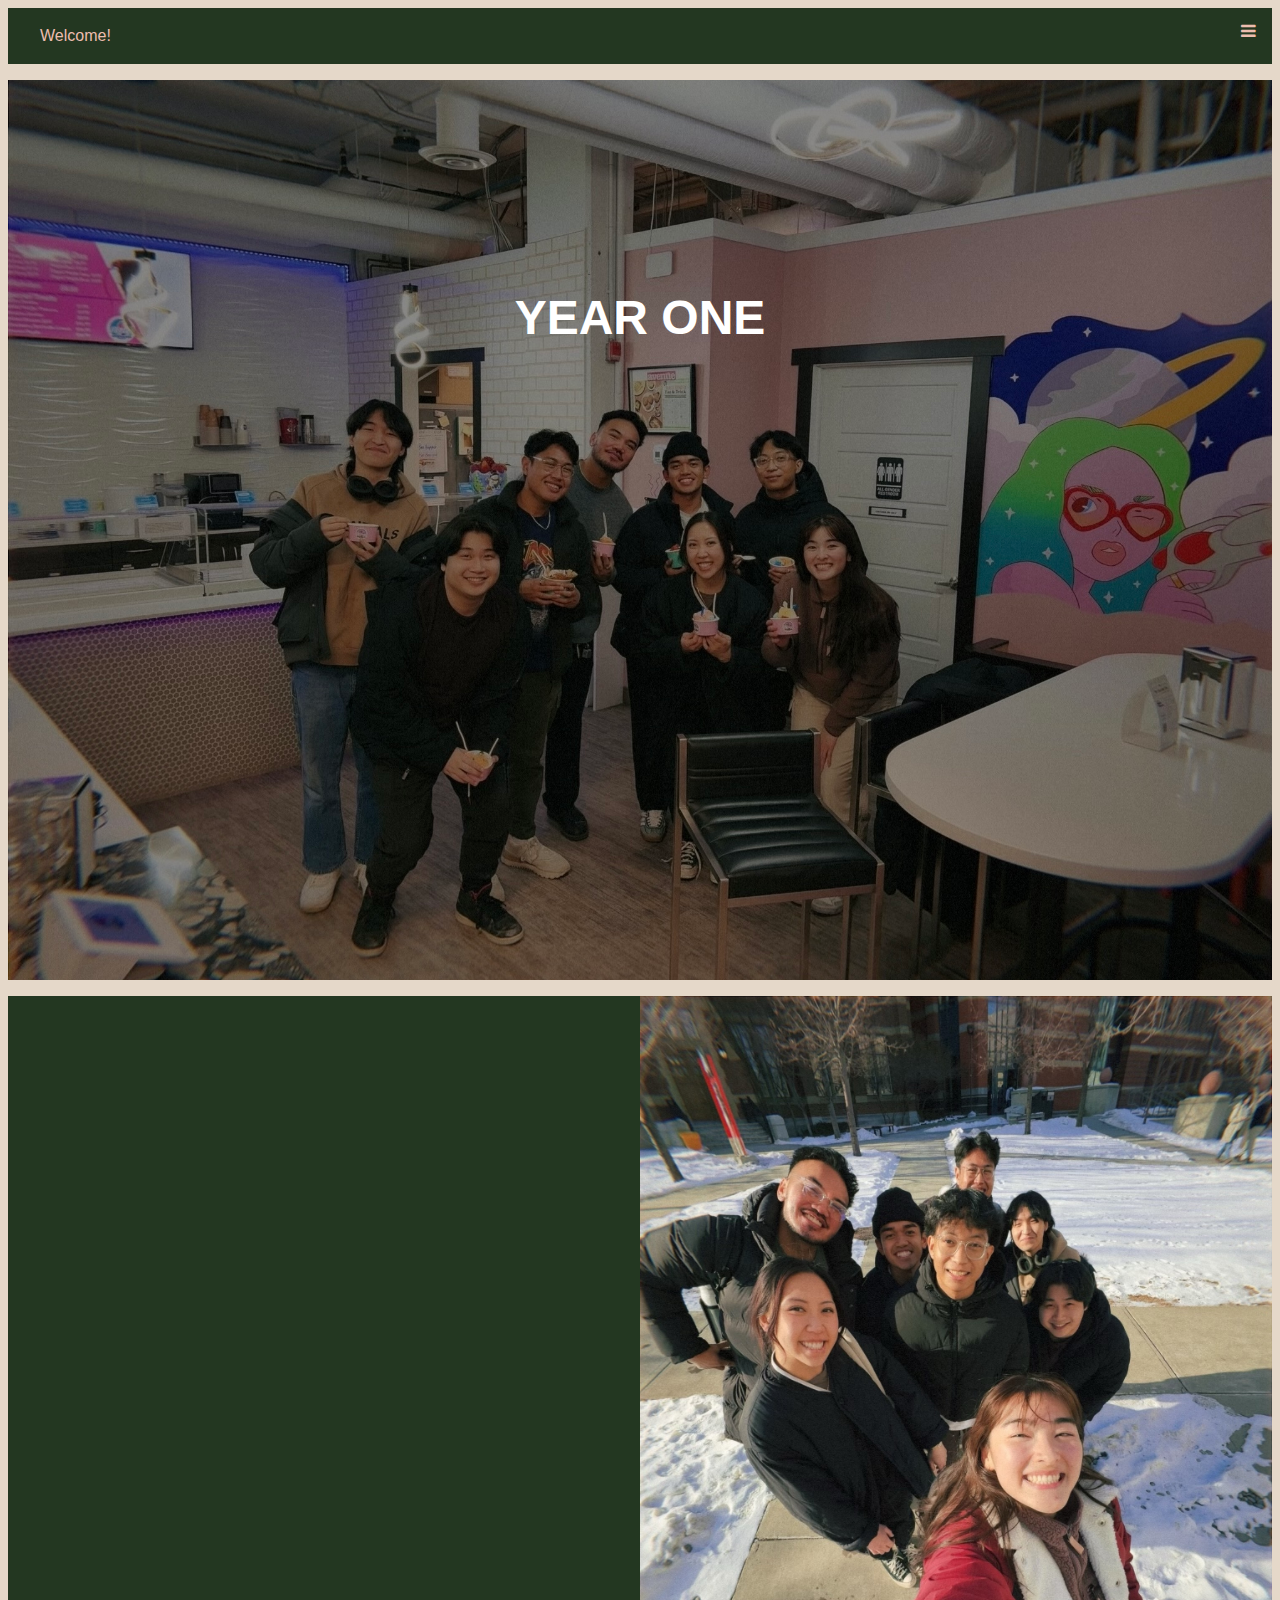
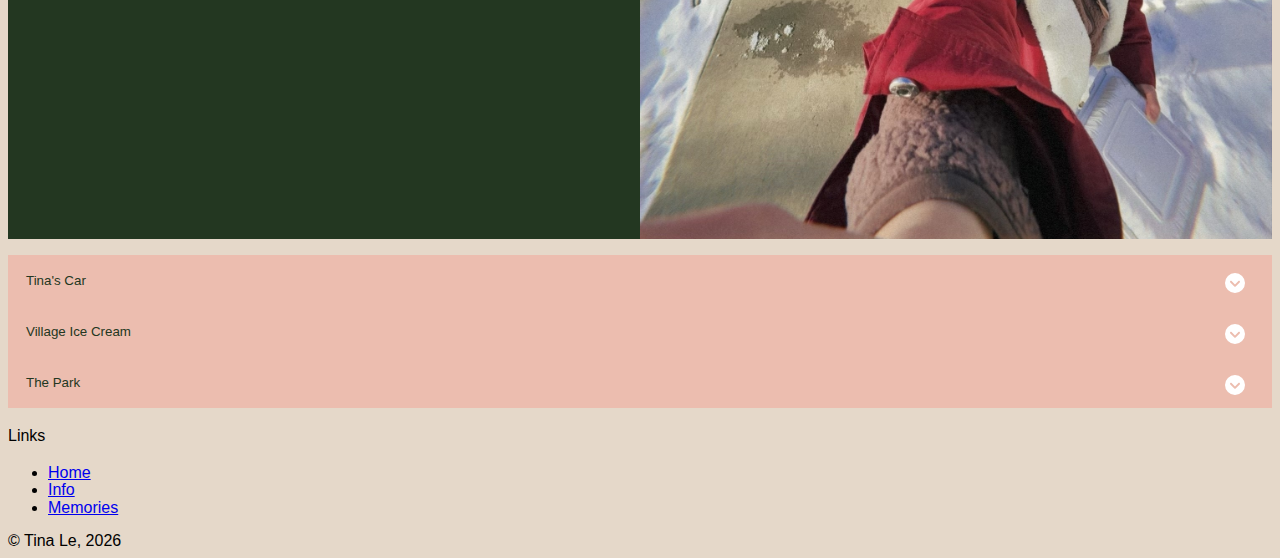
==== index.html @ 7e083ab2 "first commit" ====
<!DOCTYPE html>
<html lang="en">
<head>
  <meta charset="UTF-8">
  <meta http-equiv="X-UA-Compatible" content="IE=edge">
  <meta name="viewport" content="width=device-width, initial-scale=1.0">
  <link rel="stylesheet" type="text/css" href="styles/stylesheet.css">
  <!-- GOOGLE FONT -->
  <link rel="preconnect" href="https://fonts.googleapis.com">
  <link rel="preconnect" href="https://fonts.gstatic.com" crossorigin>
  <link href="https://fonts.googleapis.com/css2?family=Montserrat:ital,wght@0,100..900;1,100..900&display=swap" rel="stylesheet">
  <!-- FONT AWESOME LINK -->
  <link rel="stylesheet" href="https://cdnjs.cloudflare.com/ajax/libs/font-awesome/4.7.0/css/font-awesome.min.css">
  <!-- JAVA -->
  <script async src="styles/script.js"></script>
  <title>Year One</title>
</head>

<body>
  <header>
    <div class="topnav">
      <p>Welcome!</p>
      <div id="Links">
        <a href="#hero">Home</a>
        <a href="#content">Info</a>
        <a href="#accordion">Memories</a>
        <a href="page2.html">Penta</a>
      </div>
      <a href="javascript:void(0);" class="icon" onclick="myFunction()">
        <i class="fa fa-bars"></i>
      </a>
    </div>
</header>

  <!-- HERO IMAGE -->
  <section id="hero" class="hero-container" tabindex="0">
    <img src="assets/KiddosAbbys.jpg" alt="">
    <div class="hero-text">
      <h1>YEAR ONE</h1>
    </div>
  </section>

  <!-- CONTENT -->
  <section id="content" class="container content-container">
    <div class="content-text">
      <h2>Welcome to our memories!</h2>
        <p>Lorem ipsum dolor sit amet consectetur adipisicing elit. Id fuga porro sequi ipsa deserunt sed expedita vitae facere ea, similique soluta facilis amet minus. Ratione sit doloremque illo perspiciatis dicta?</p>
    </div>
    </div>
    <img class = "content-img" src="assets/kiddosout.JPEG" alt="two frying pans on an open fire">
  </section>

  <!-- ACCORDION w/ FONT AWESOME ICONS -->
    <div id="accordion" class="container accordion-container">
      <button class="accordion">Tina's Car
        <svg xmlns="http://www.w3.org/2000/svg" height="20" width="20" viewBox="0 0 512 512"><!--!Font Awesome Free 6.5.1 by @fontawesome - https://fontawesome.com License - https://fontawesome.com/license/free Copyright 2024 Fonticons, Inc.-->
          <path fill="#ffffff" d="M256 0a256 256 0 1 0 0 512A256 256 0 1 0 256 0zM135 241c-9.4-9.4-9.4-24.6 0-33.9s24.6-9.4 33.9 0l87 87 87-87c9.4-9.4 24.6-9.4 33.9 0s9.4 24.6 0 33.9L273 345c-9.4 9.4-24.6 9.4-33.9 0L135 241z"/></svg>
      </button>
      <div class="panel">
      <p>Desparate times call for desparate measures.</p>
      <img class="accimg" src="assets/car.jpeg" alt="">
      </div>

      <button class="accordion"> Village Ice Cream
        <svg xmlns="http://www.w3.org/2000/svg" height="20" width="20" viewBox="0 0 512 512"><!--!Font Awesome Free 6.5.1 by @fontawesome - https://fontawesome.com License - https://fontawesome.com/license/free Copyright 2024 Fonticons, Inc.-->
          <path fill="#ffffff" d="M256 0a256 256 0 1 0 0 512A256 256 0 1 0 256 0zM135 241c-9.4-9.4-9.4-24.6 0-33.9s24.6-9.4 33.9 0l87 87 87-87c9.4-9.4 24.6-9.4 33.9 0s9.4 24.6 0 33.9L273 345c-9.4 9.4-24.6 9.4-33.9 0L135 241z"/></svg>
      </button>
      <div class="panel">
      <p>Boys night.</p>
      <img class="accimg" src="assets/Village.jpeg" alt="">
    </div>

      <button class="accordion"> The Park
        <svg xmlns="http://www.w3.org/2000/svg" height="20" width="20" viewBox="0 0 512 512"><!--!Font Awesome Free 6.5.1 by @fontawesome - https://fontawesome.com License - https://fontawesome.com/license/free Copyright 2024 Fonticons, Inc.-->
          <path fill="#ffffff" d="M256 0a256 256 0 1 0 0 512A256 256 0 1 0 256 0zM135 241c-9.4-9.4-9.4-24.6 0-33.9s24.6-9.4 33.9 0l87 87 87-87c9.4-9.4 24.6-9.4 33.9 0s9.4 24.6 0 33.9L273 345c-9.4 9.4-24.6 9.4-33.9 0L135 241z"/></svg>
        </button>
      <div class="panel">
      <p>Do you remeber the rules for grounders?</p>
      <img class="accimg" src="assets/Park.JPG" alt="">
    </div>
    </div>
    <!-- FOOTER -->
    <footer>
      <div class="footernav">
        <p> Links </p>
        <nav>
            <ul class="list">
                <li><a href="#hero">Home</a></li>
                <li><a href="#content">Info</a></li>
                <li><a href="#accordion">Memories</a></li>
            </ul>
        </nav>
      </div>

      <!-- COPYRIGHT DATE -->
      <div id="footer">&copy; Tina Le, <span id="currentYear"></span>
      </div>
    </footer>
</body>
</html>
---- styles/stylesheet.css ----
/*----- FONTS -----*/
body {
  background-color: #E5D8C9;
  font-family: "Roboto", Arial, Helvetica, sans-serif;
  line-height: 1.1;
}

h1 {
  font-size: 3rem;
}

h2 {
  font-size: 1.5rem;
  font-weight: 600;
}

h3 {
  font-size: 1.25rem;
  text-transform: uppercase;
}

p {
  font-size: 1rem;
  line-height: 1.5;
}

/*----- NAV BAR -----*/
.topnav {
  overflow: hidden;
  background-color:#233721;
  position: relative;
  color: #ECBDAF;
  text-indent: 2rem;
}

.topnav #Links {
  display: none;
}

.topnav a {
  color: #ECBDAF;
  padding: 14px 16px;
  text-decoration: none;
  font-size: 17px;
  display: block;
}

.topnav a.icon {
  display: block;
  position: absolute;
  right: 0;
  top: 0;
}

.active {
  background-color: #d746b3;
  color: rgb(198, 52, 52);
}

/*----- HERO IMAGE -----*/
.hero-container {
  height: 100vh;
  margin-top: 1rem;
  margin-bottom: 1rem;
}

.hero-container img {
  width: 100%;
  object-fit: cover;
}

#hero {
  position: relative;
  display: flex;
  justify-content: center;
}

.hero-text {
  font-family: "Rampart One", Arial, Helvetica, sans-serif; /* GOOGLE FONT + back up fonts */
  font-weight: 500;
  font-style: normal;
  color: white;
  text-align: center;
  position: absolute;
  top: 20%;
}

/*----- CONTENT -----*/
.content-container {
  display: grid;
  grid-template-columns: 1fr 1fr; /* CREATING TWO COLUMNS */
  text-align: center;
  background-color:#233721;
  color: #233721;
  margin-bottom: 1rem;
}

.content-text {
  display: flex;
  flex-direction: column;
  justify-content: center;
  align-items: center; /* CENTER HORIZONTALLY */
  text-align: center;
  padding: 0 7vw;
}

.content-img {
  max-width: 100%; /* IMAGE FILLS WIDTH OF COLUMN */
  max-height: 100%; /* IMAGE FILLS HEIGHT OF COLUMN */
}

/*----- ACCORDION -----*/
.accordion-container {
  background-color: #E5D8C9;
  color: #233721;
  height: auto;
  margin-bottom: 1rem;
}

.accordion {
  background-color: #ECBDAF;
  color: #233721;
  cursor:pointer;
  padding: 18px;
  width: 100%;
  text-align: left;
  border: none;
  outline: none;
  transition: 0.4s;
  position: relative;
  padding-right: 24px;
}

.active, .accordion:hover { 
  background-color: #233721; /* CHANGE HOVER COLOUR */
  color: #ECBDAF; /* HOVER TEXT */
}

.accordion:focus {
  outline: 2px solid blue;
}

.accordion svg {
  position: absolute;
  padding-right: 3vh;
  right: 0; /* MOVE ICON TO RIGHT OF BUTTON */
}

.panel {
  padding: 0 18px;
  background-color: #E5D8C9;
  display: none;
  overflow: hidden;
}

.accimg {
  max-height: 80vh;
  object-fit: cover;
}

/*----- MEDIA QUERIES -----*/
/*----- MOBILE -----*/
@media screen and (max-width: 768px) {

  .content-container {
    grid-template-columns: 1fr; /* CHANGE TO ONE COLUMN */
  }

  .content-img {
    padding-top: 5vh;
    max-width: 100%; /* IMAGE FILLS WIDTH OF COLUMN */
    max-height: 100%; /* IMAGE FILLS HEIGHT OF COLUMN */
  }

/*----- Tablet -----*/
@media screen and (min-width: 768px) {
}

/*----- Desktop -----*/
@media screen and (min-width: 1200px) {
}

/*----- FOOTER -----*/
.footer-container {
  display: grid;
  grid-column: span 3;
}

footer {
  display: grid;
  grid-template-columns: repeat(4, 1fr);
  text-align: left;
  padding: 1vh;
  background-color: #E5D8C9;
  color: #233721;
  justify-content: space-around;
}

.nav {
  text-align: left;
  padding-left: 4vh;
  line-height: 1.5;
}

#footer {
  text-align: center;
  grid-column: 1 / -1; /* Span all columns */
  padding-top: 1vh;
  padding-bottom: 1vh;

}

.nav .list li a:hover {
  color:white; /* Change color on hover */
  background-color: #8a442b; /* Change background color on hover */
}
}
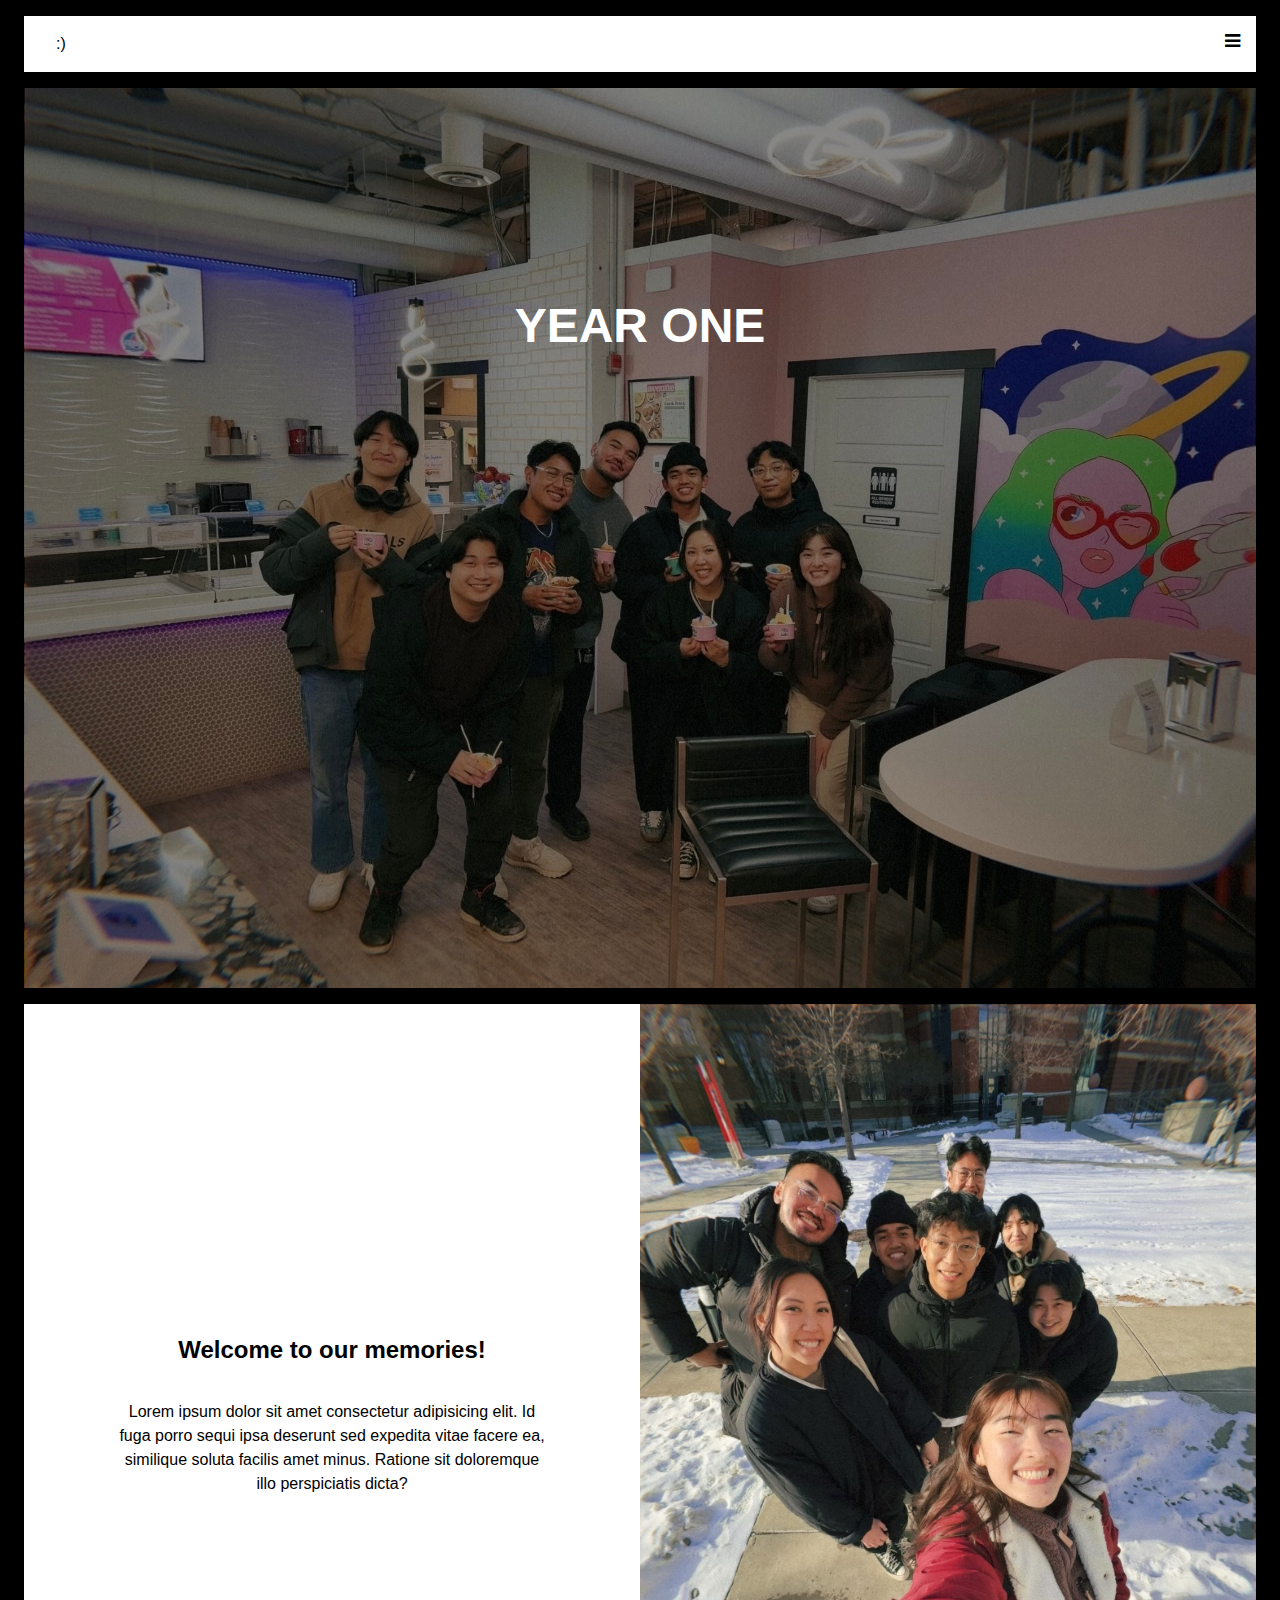
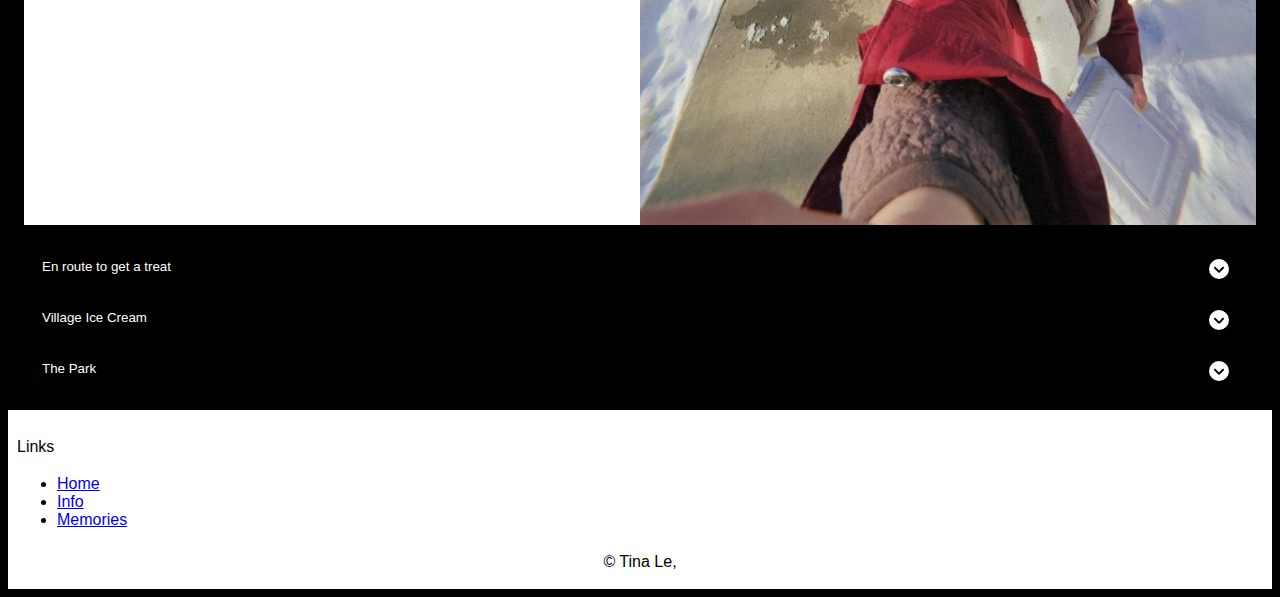
==== commit f50126a5: "optimized imgs" ====
--- a/index.html
+++ b/index.html
@@ -4,26 +4,27 @@
   <meta charset="UTF-8">
   <meta http-equiv="X-UA-Compatible" content="IE=edge">
   <meta name="viewport" content="width=device-width, initial-scale=1.0">
+<!-- CSS -->
   <link rel="stylesheet" type="text/css" href="styles/stylesheet.css">
-  <!-- GOOGLE FONT -->
+<!-- GOOGLE FONT -->
   <link rel="preconnect" href="https://fonts.googleapis.com">
   <link rel="preconnect" href="https://fonts.gstatic.com" crossorigin>
   <link href="https://fonts.googleapis.com/css2?family=Montserrat:ital,wght@0,100..900;1,100..900&display=swap" rel="stylesheet">
-  <!-- FONT AWESOME LINK -->
+<!-- FONT AWESOME LINK -->
   <link rel="stylesheet" href="https://cdnjs.cloudflare.com/ajax/libs/font-awesome/4.7.0/css/font-awesome.min.css">
-  <!-- JAVA -->
-  <script async src="styles/script.js"></script>
   <title>Year One</title>
 </head>
 
 <body>
   <header>
+<!-- NAV BAR -->
     <div class="topnav">
-      <p>Welcome!</p>
-      <div id="Links">
+      <p>:)</p>
+      <div id="links" style="display: none;">
         <a href="#hero">Home</a>
         <a href="#content">Info</a>
         <a href="#accordion">Memories</a>
+<!-- LINK TO PAGE 2-->
         <a href="page2.html">Penta</a>
       </div>
       <a href="javascript:void(0);" class="icon" onclick="myFunction()">
@@ -32,33 +33,32 @@
     </div>
 </header>
 
-  <!-- HERO IMAGE -->
+<!-- HERO IMAGE -->
   <section id="hero" class="hero-container" tabindex="0">
-    <img src="assets/KiddosAbbys.jpg" alt="">
+    <img src="assets/KiddosAbbys.jpg" alt="a group of pals getting ice cream at Abby's Creations">
     <div class="hero-text">
       <h1>YEAR ONE</h1>
     </div>
   </section>
 
-  <!-- CONTENT -->
+<!-- CONTENT -->
   <section id="content" class="container content-container">
     <div class="content-text">
       <h2>Welcome to our memories!</h2>
         <p>Lorem ipsum dolor sit amet consectetur adipisicing elit. Id fuga porro sequi ipsa deserunt sed expedita vitae facere ea, similique soluta facilis amet minus. Ratione sit doloremque illo perspiciatis dicta?</p>
     </div>
-    </div>
-    <img class = "content-img" src="assets/kiddosout.JPEG" alt="two frying pans on an open fire">
+    <img class = "content-img" src="assets/kiddosout.JPEG" alt="a group of pals on SAIT campus after school">
   </section>
 
   <!-- ACCORDION w/ FONT AWESOME ICONS -->
     <div id="accordion" class="container accordion-container">
-      <button class="accordion">Tina's Car
+      <button class="accordion">En route to get a treat
         <svg xmlns="http://www.w3.org/2000/svg" height="20" width="20" viewBox="0 0 512 512"><!--!Font Awesome Free 6.5.1 by @fontawesome - https://fontawesome.com License - https://fontawesome.com/license/free Copyright 2024 Fonticons, Inc.-->
           <path fill="#ffffff" d="M256 0a256 256 0 1 0 0 512A256 256 0 1 0 256 0zM135 241c-9.4-9.4-9.4-24.6 0-33.9s24.6-9.4 33.9 0l87 87 87-87c9.4-9.4 24.6-9.4 33.9 0s9.4 24.6 0 33.9L273 345c-9.4 9.4-24.6 9.4-33.9 0L135 241z"/></svg>
       </button>
       <div class="panel">
       <p>Desparate times call for desparate measures.</p>
-      <img class="accimg" src="assets/car.jpeg" alt="">
+      <img class="accimg" src="assets/car.jpeg" alt="a group of pals inside a nissan rogue">
       </div>
 
       <button class="accordion"> Village Ice Cream
@@ -67,7 +67,7 @@
       </button>
       <div class="panel">
       <p>Boys night.</p>
-      <img class="accimg" src="assets/Village.jpeg" alt="">
+      <img class="accimg" src="assets/Village.jpeg" alt="a group of pals enjoying ice cream at village ice cream">
     </div>
 
       <button class="accordion"> The Park
@@ -76,9 +76,10 @@
         </button>
       <div class="panel">
       <p>Do you remeber the rules for grounders?</p>
-      <img class="accimg" src="assets/Park.JPG" alt="">
+      <img class="accimg" src="assets/Park.jpeg" alt="a group of pals playing on a park">
     </div>
     </div>
+
     <!-- FOOTER -->
     <footer>
       <div class="footernav">
@@ -93,8 +94,11 @@
       </div>
 
       <!-- COPYRIGHT DATE -->
-      <div id="footer">&copy; Tina Le, <span id="currentYear"></span>
+      <div id="copyright">&copy; Tina Le, <span id="currentYear"></span>
       </div>
     </footer>
 </body>
-</html>+</html>
+
+<!-- JAVA -->
+<script async src="js/script.js"></script>--- a/styles/stylesheet.css
+++ b/styles/stylesheet.css
@@ -1,8 +1,8 @@
 
 /*----- FONTS -----*/
 body {
-  background-color: #E5D8C9;
-  font-family: "Roboto", Arial, Helvetica, sans-serif;
+  background-color: black;
+  font-family: Arial, Helvetica, 'Courier New', Courier, monospace, sans-serif;
   line-height: 1.1;
 }
 
@@ -28,41 +28,38 @@
 /*----- NAV BAR -----*/
 .topnav {
   overflow: hidden;
-  background-color:#233721;
+  background-color:white;
   position: relative;
-  color: #ECBDAF;
+  color: black;
   text-indent: 2rem;
-}
-
-.topnav #Links {
-  display: none;
+  margin: 1rem;
 }
 
 .topnav a {
-  color: #ECBDAF;
-  padding: 14px 16px;
+  color: black;
+  padding: 1rem 1rem;
   text-decoration: none;
-  font-size: 17px;
+  font-size: 18px;
   display: block;
 }
 
 .topnav a.icon {
-  display: block;
+  display: flex;
   position: absolute;
   right: 0;
   top: 0;
+  bottom: 0;
 }
 
-.active {
-  background-color: #d746b3;
-  color: rgb(198, 52, 52);
+.topnav a:hover {
+  background-color: black;
+  color: white;
 }
 
 /*----- HERO IMAGE -----*/
 .hero-container {
   height: 100vh;
-  margin-top: 1rem;
-  margin-bottom: 1rem;
+  margin: 1rem;
 }
 
 .hero-container img {
@@ -91,50 +88,45 @@
   display: grid;
   grid-template-columns: 1fr 1fr; /* CREATING TWO COLUMNS */
   text-align: center;
-  background-color:#233721;
-  color: #233721;
-  margin-bottom: 1rem;
+  background-color:white;
+  color: black;
+  margin: 1rem;
 }
 
 .content-text {
   display: flex;
   flex-direction: column;
   justify-content: center;
-  align-items: center; /* CENTER HORIZONTALLY */
   text-align: center;
   padding: 0 7vw;
 }
 
 .content-img {
-  max-width: 100%; /* IMAGE FILLS WIDTH OF COLUMN */
-  max-height: 100%; /* IMAGE FILLS HEIGHT OF COLUMN */
+  max-width: 100%;
+  max-height: 100%;
 }
 
 /*----- ACCORDION -----*/
 .accordion-container {
-  background-color: #E5D8C9;
-  color: #233721;
   height: auto;
-  margin-bottom: 1rem;
+  margin: 1rem;
 }
 
 .accordion {
-  background-color: #ECBDAF;
-  color: #233721;
+  background-color: black;
+  color: white;
   cursor:pointer;
   padding: 18px;
   width: 100%;
   text-align: left;
   border: none;
-  outline: none;
   transition: 0.4s;
   position: relative;
-  padding-right: 24px;
 }
 
-.active, .accordion:hover { 
-  background-color: #233721; /* CHANGE HOVER COLOUR */
-  color: #ECBDAF; /* HOVER TEXT */
+.active,.accordion:hover { 
+  background-color: white; /* CHANGE HOVER COLOUR */
+  color:black; /* HOVER TEXT */
 }
 
 .accordion:focus {
@@ -148,10 +140,9 @@
 }
 
 .panel {
-  padding: 0 18px;
-  background-color: #E5D8C9;
+  background-color:black;
+  color: white;
   display: none;
-  overflow: hidden;
 }
 
 .accimg {
@@ -172,28 +163,15 @@
     max-width: 100%; /* IMAGE FILLS WIDTH OF COLUMN */
     max-height: 100%; /* IMAGE FILLS HEIGHT OF COLUMN */
   }
-
-/*----- Tablet -----*/
-@media screen and (min-width: 768px) {
-}
-
-/*----- Desktop -----*/
-@media screen and (min-width: 1200px) {
 }
 
 /*----- FOOTER -----*/
-.footer-container {
-  display: grid;
-  grid-column: span 3;
-}
-
 footer {
+  background-color: white;
   display: grid;
   grid-template-columns: repeat(4, 1fr);
   text-align: left;
   padding: 1vh;
-  background-color: #E5D8C9;
-  color: #233721;
   justify-content: space-around;
 }
 
@@ -203,16 +181,9 @@
   line-height: 1.5;
 }
 
-#footer {
+#copyright {
   text-align: center;
   grid-column: 1 / -1; /* Span all columns */
   padding-top: 1vh;
   padding-bottom: 1vh;
-
-}
-
-.nav .list li a:hover {
-  color:white; /* Change color on hover */
-  background-color: #8a442b; /* Change background color on hover */
-}
 }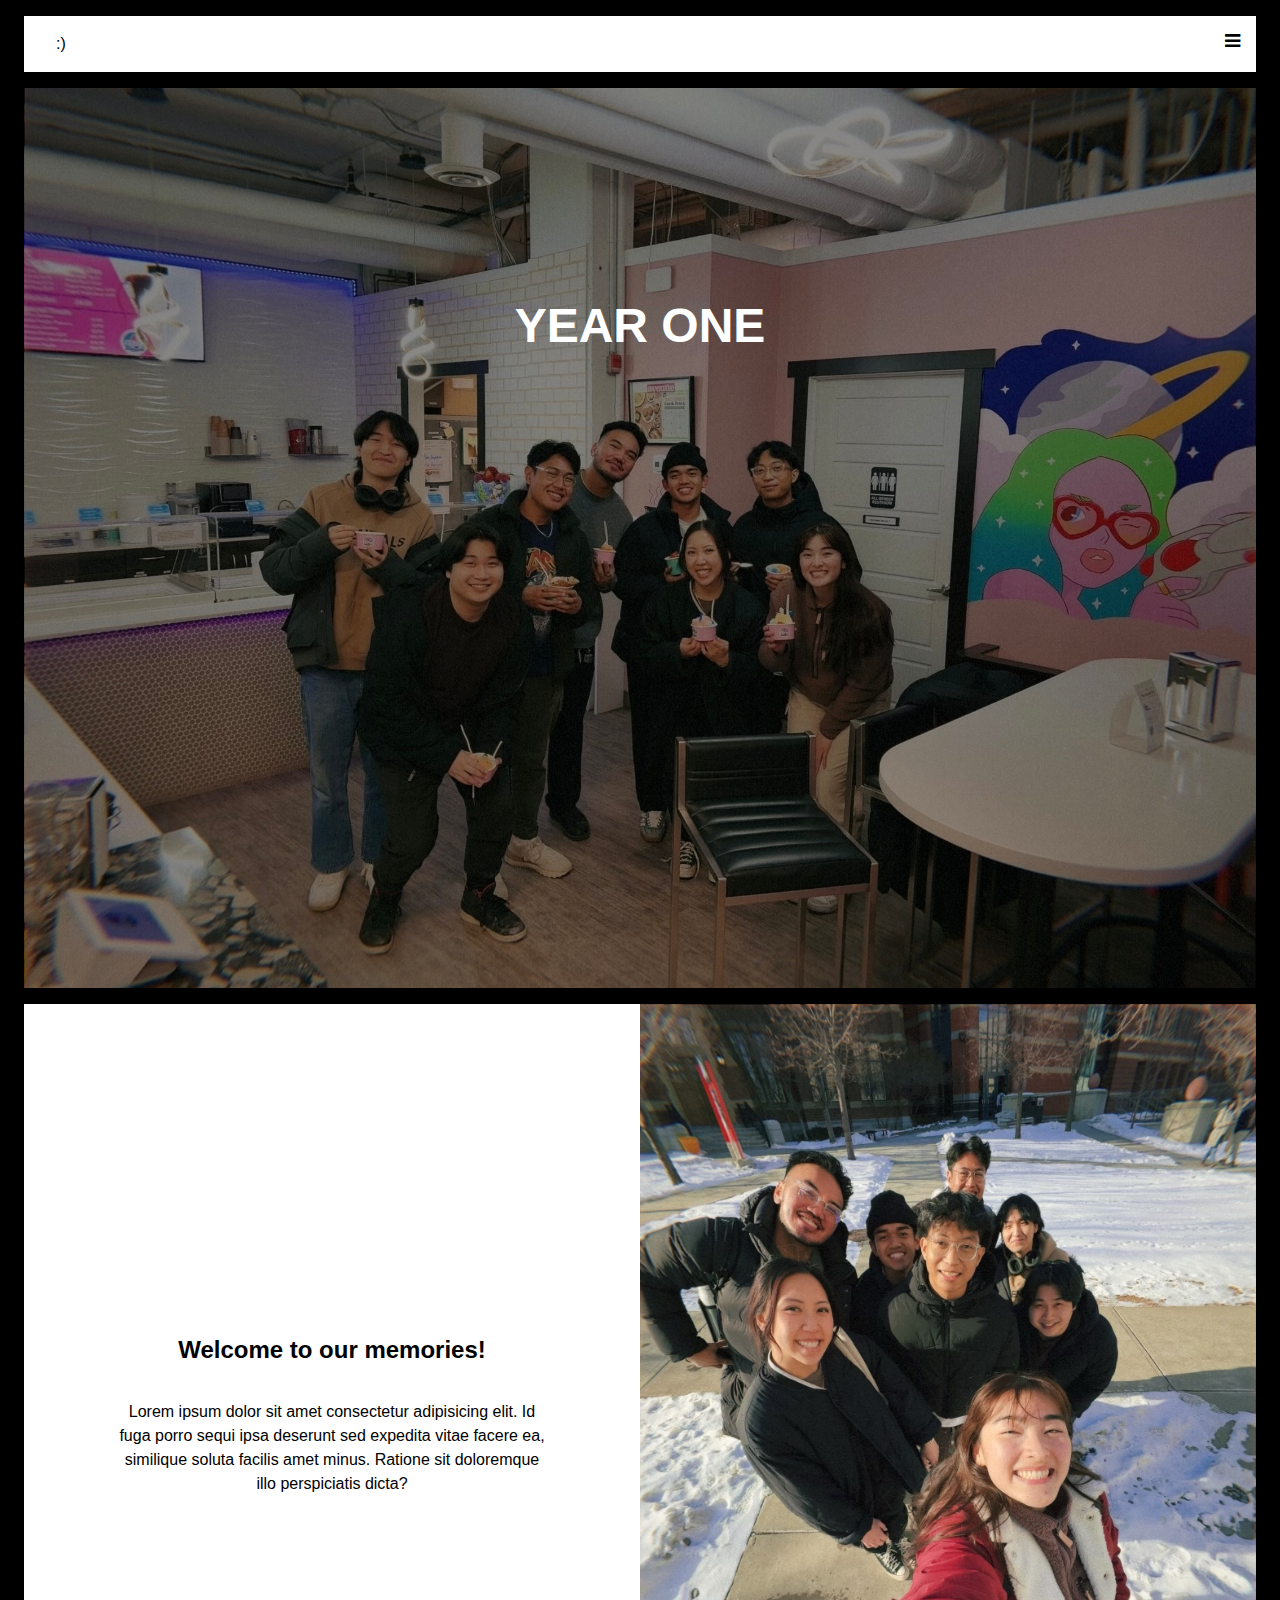
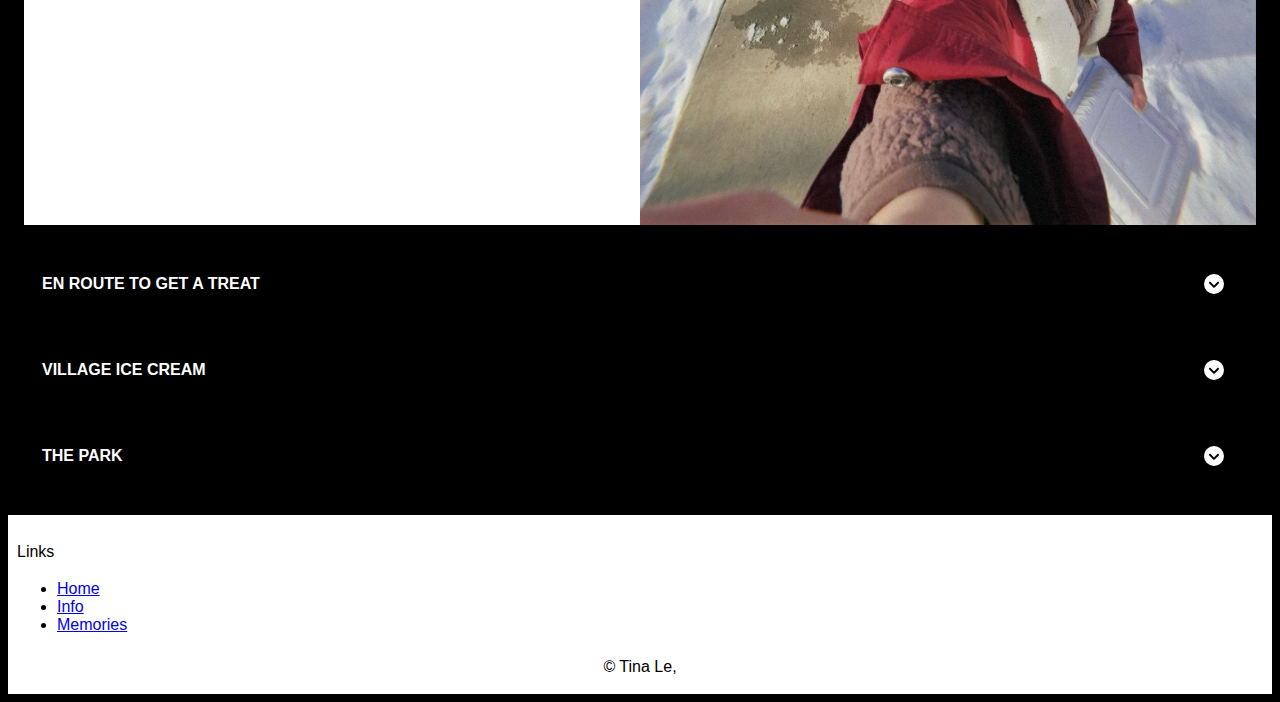
==== commit d1f30d39: "alt tags" ====
--- a/index.html
+++ b/index.html
@@ -35,7 +35,7 @@
 
 <!-- HERO IMAGE -->
   <section id="hero" class="hero-container" tabindex="0">
-    <img src="assets/KiddosAbbys.jpg" alt="a group of pals getting ice cream at Abby's Creations">
+    <img src="assets/KiddosAbbys.jpg" alt="a group of pals posing in Abby's Creations with their ice cream">
     <div class="hero-text">
       <h1>YEAR ONE</h1>
     </div>
@@ -47,36 +47,38 @@
       <h2>Welcome to our memories!</h2>
         <p>Lorem ipsum dolor sit amet consectetur adipisicing elit. Id fuga porro sequi ipsa deserunt sed expedita vitae facere ea, similique soluta facilis amet minus. Ratione sit doloremque illo perspiciatis dicta?</p>
     </div>
-    <img class = "content-img" src="assets/kiddosout.JPEG" alt="a group of pals on SAIT campus after school">
+    <img class = "content-img" src="assets/kiddosout.JPEG" alt="a group of pals on a snowy SAIT campus after school">
   </section>
 
   <!-- ACCORDION w/ FONT AWESOME ICONS -->
     <div id="accordion" class="container accordion-container">
-      <button class="accordion">En route to get a treat
+      <button class="accordion"><h3>En route to get a treat</h3>
         <svg xmlns="http://www.w3.org/2000/svg" height="20" width="20" viewBox="0 0 512 512"><!--!Font Awesome Free 6.5.1 by @fontawesome - https://fontawesome.com License - https://fontawesome.com/license/free Copyright 2024 Fonticons, Inc.-->
           <path fill="#ffffff" d="M256 0a256 256 0 1 0 0 512A256 256 0 1 0 256 0zM135 241c-9.4-9.4-9.4-24.6 0-33.9s24.6-9.4 33.9 0l87 87 87-87c9.4-9.4 24.6-9.4 33.9 0s9.4 24.6 0 33.9L273 345c-9.4 9.4-24.6 9.4-33.9 0L135 241z"/></svg>
       </button>
       <div class="panel">
       <p>Desparate times call for desparate measures.</p>
-      <img class="accimg" src="assets/car.jpeg" alt="a group of pals inside a nissan rogue">
+      <img class="accimg" src="assets/car.jpeg" alt="a group of pals cramped inside a nissan rogue">
       </div>
 
-      <button class="accordion"> Village Ice Cream
+      <button class="accordion">
+        <h3>Village Ice Cream</h3>
         <svg xmlns="http://www.w3.org/2000/svg" height="20" width="20" viewBox="0 0 512 512"><!--!Font Awesome Free 6.5.1 by @fontawesome - https://fontawesome.com License - https://fontawesome.com/license/free Copyright 2024 Fonticons, Inc.-->
           <path fill="#ffffff" d="M256 0a256 256 0 1 0 0 512A256 256 0 1 0 256 0zM135 241c-9.4-9.4-9.4-24.6 0-33.9s24.6-9.4 33.9 0l87 87 87-87c9.4-9.4 24.6-9.4 33.9 0s9.4 24.6 0 33.9L273 345c-9.4 9.4-24.6 9.4-33.9 0L135 241z"/></svg>
       </button>
       <div class="panel">
       <p>Boys night.</p>
-      <img class="accimg" src="assets/Village.jpeg" alt="a group of pals enjoying ice cream at village ice cream">
+      <img class="accimg" src="assets/Village.jpeg" alt="a group of pals sitting and enjoying ice cream at village ice cream">
     </div>
 
-      <button class="accordion"> The Park
+      <button class="accordion">
+        <h3>The Park</h3>
         <svg xmlns="http://www.w3.org/2000/svg" height="20" width="20" viewBox="0 0 512 512"><!--!Font Awesome Free 6.5.1 by @fontawesome - https://fontawesome.com License - https://fontawesome.com/license/free Copyright 2024 Fonticons, Inc.-->
           <path fill="#ffffff" d="M256 0a256 256 0 1 0 0 512A256 256 0 1 0 256 0zM135 241c-9.4-9.4-9.4-24.6 0-33.9s24.6-9.4 33.9 0l87 87 87-87c9.4-9.4 24.6-9.4 33.9 0s9.4 24.6 0 33.9L273 345c-9.4 9.4-24.6 9.4-33.9 0L135 241z"/></svg>
         </button>
       <div class="panel">
       <p>Do you remeber the rules for grounders?</p>
-      <img class="accimg" src="assets/Park.jpeg" alt="a group of pals playing on a park">
+      <img class="accimg" src="assets/Park.jpeg" alt="a group of pals smiling on a community park bridge">
     </div>
     </div>
 
--- a/styles/stylesheet.css
+++ b/styles/stylesheet.css
@@ -16,7 +16,7 @@
 }
 
 h3 {
-  font-size: 1.25rem;
+  font-size: 1rem;
   text-transform: uppercase;
 }
 
@@ -135,8 +135,10 @@
 
 .accordion svg {
   position: absolute;
-  padding-right: 3vh;
-  right: 0; /* MOVE ICON TO RIGHT OF BUTTON */
+  padding-right: 2rem;
+  right: 0;
+  top: 50%;
+  transform: translateY(-50%);
 }
 
 .panel {
